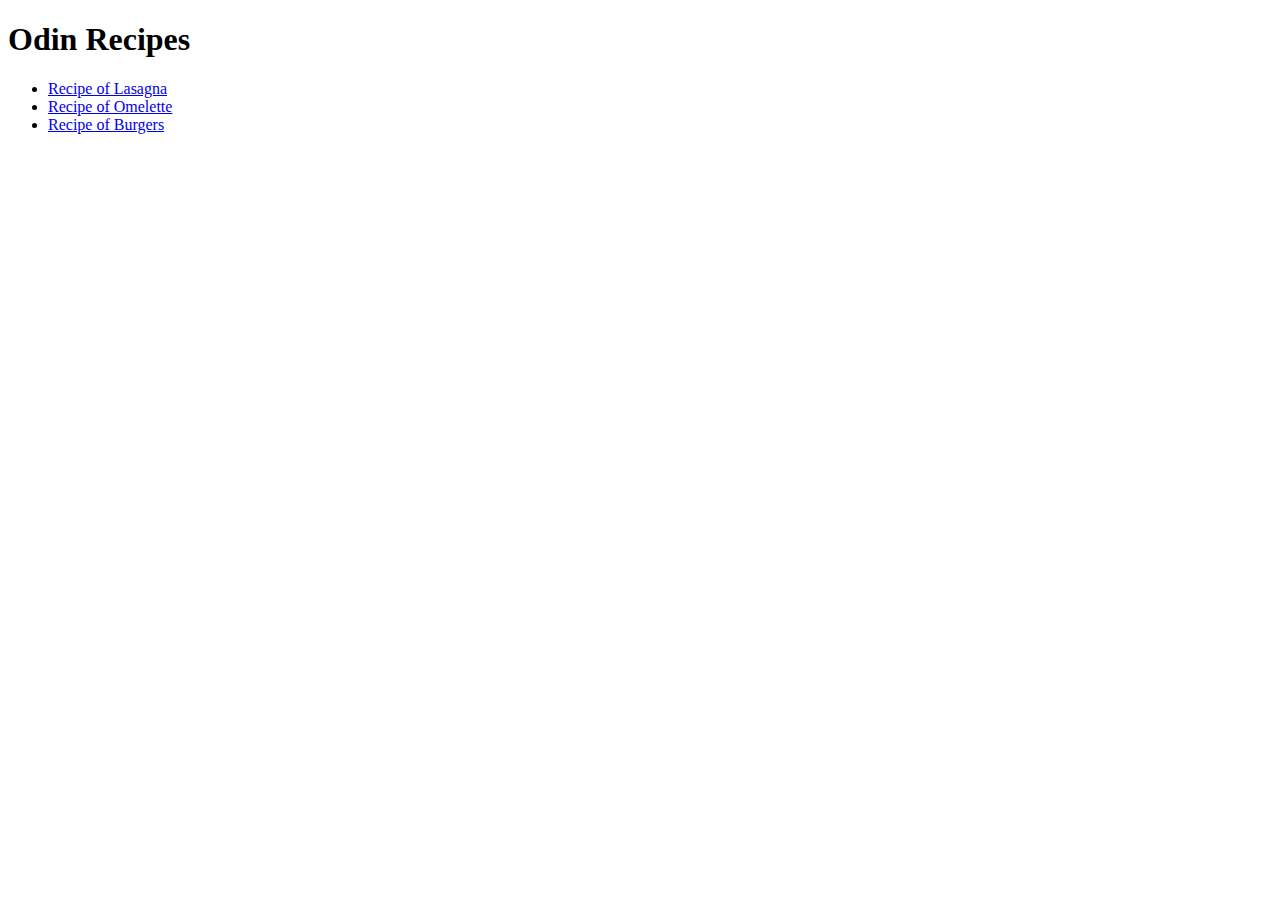
==== index.html @ 9db442c1 "Home Page and Lasagna Page" ====
<!DOCTYPE html>
<html lang="en">
    <head>
        <meta charset="UTF-8">
        <title>Odin Recipes</title>
    </head>

    <body>
        <h1> Odin Recipes</h1>
        <ul>
            <li><a href="recipes/lasagna.html">Recipe of Lasagna</a></li>
            <li><a href="recipes/omelette.html">Recipe of Omelette</a></li>
            <li><a href="recipes/burgers.html">Recipe of Burgers</a></li>
        </ul>
    </body>
</html>
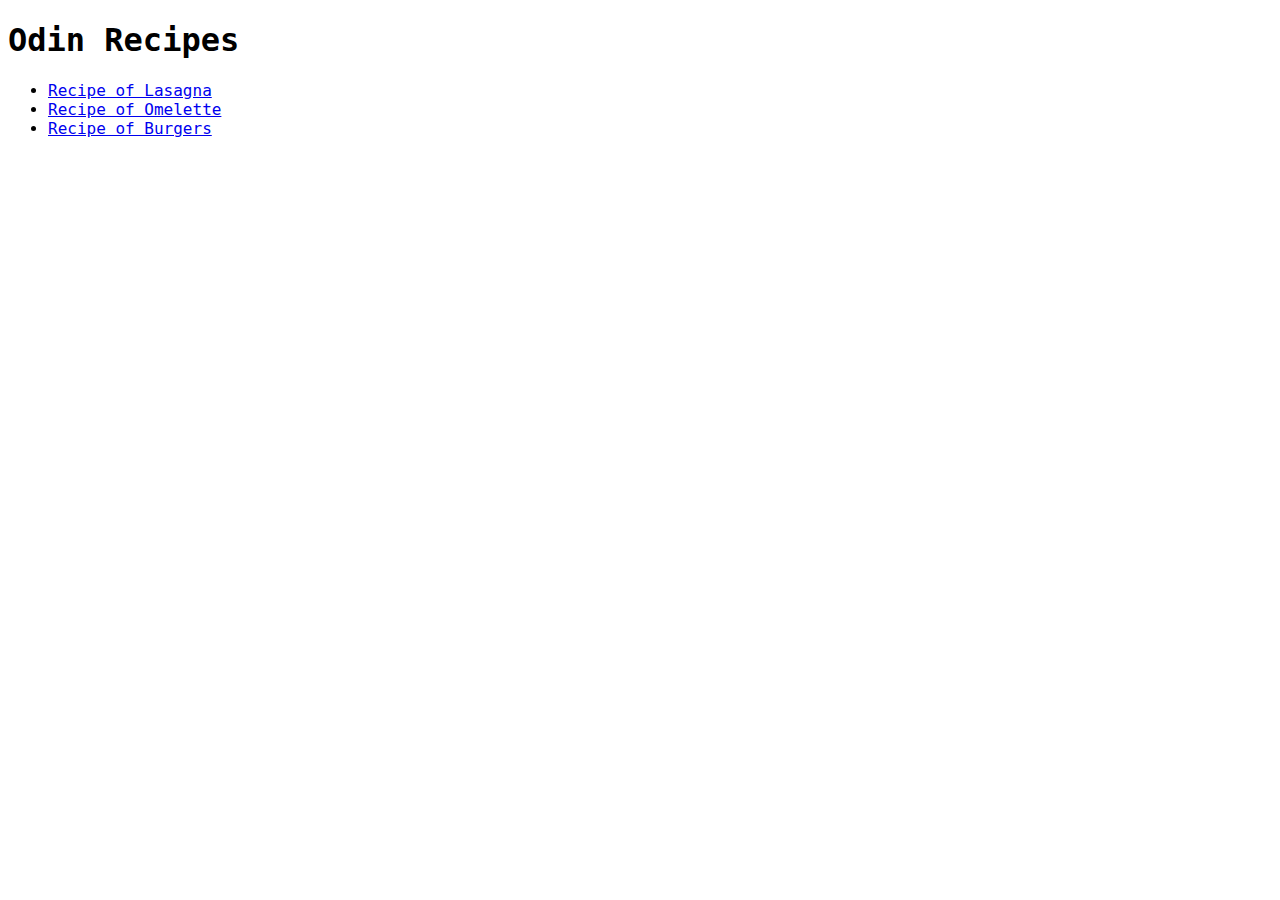
==== commit 1c7df085: "Added a css file for styling the front page" ====
--- a/index.html
+++ b/index.html
@@ -3,6 +3,7 @@
     <head>
         <meta charset="UTF-8">
         <title>Odin Recipes</title>
+        <link rel ="stylesheet" href="style.css">
     </head>
 
     <body>
--- a/style.css
+++ b/style.css
@@ -0,0 +1,3 @@
+* {
+    font-family: "Monaco", monospace;
+}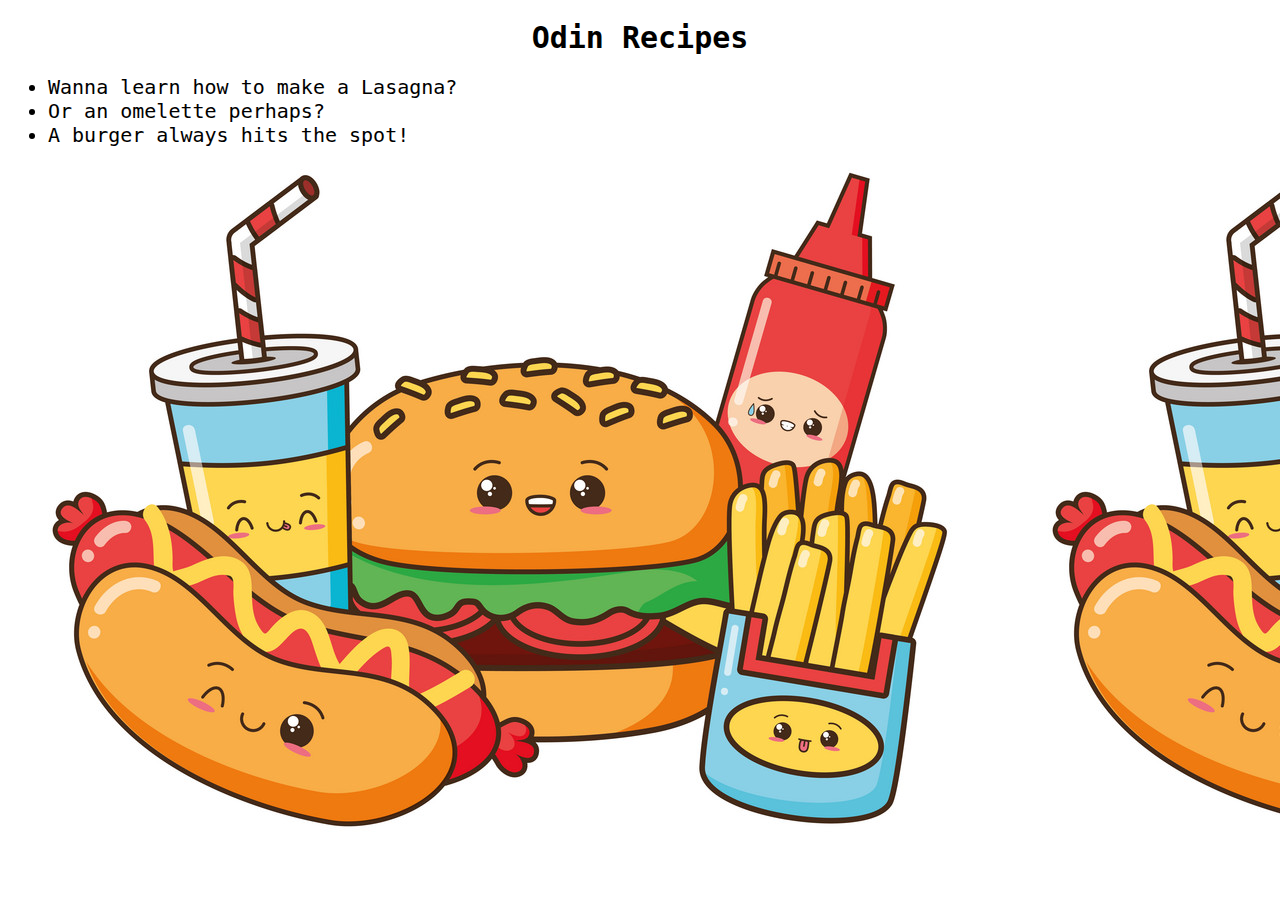
==== commit 84cfbf06: "Edited css file to add styling to the home page Added a background picture Added font styling Added " ====
--- a/index.html
+++ b/index.html
@@ -9,9 +9,9 @@
     <body>
         <h1> Odin Recipes</h1>
         <ul>
-            <li><a href="recipes/lasagna.html">Recipe of Lasagna</a></li>
-            <li><a href="recipes/omelette.html">Recipe of Omelette</a></li>
-            <li><a href="recipes/burgers.html">Recipe of Burgers</a></li>
+            <li><a href="recipes/lasagna.html">Wanna learn how to make a Lasagna?</a></li>
+            <li><a href="recipes/omelette.html">Or an omelette perhaps?</a></li>
+            <li><a href="recipes/burgers.html">A burger always hits the spot!</a></li>
         </ul>
     </body>
 </html>--- a/style.css
+++ b/style.css
@@ -1,3 +1,34 @@
 * {
     font-family: "Monaco", monospace;
+    text-decoration: none;    
+}
+
+body {
+    background-image: url('recipes/img/food-bg.jpg');
+    justify-content: center;
+    align-items: center;
+}
+
+h1{
+    font-size: 30px;
+    text-align: center;
+}
+
+ul{
+    font-size: 20px;
+}
+
+a {
+    color: black;
+    text-decoration: none;
+    position: relative;
+}
+
+a:hover {
+    cursor: pointer;
+}
+
+a:active {
+    box-shadow: none;
+    top: 5px;
 }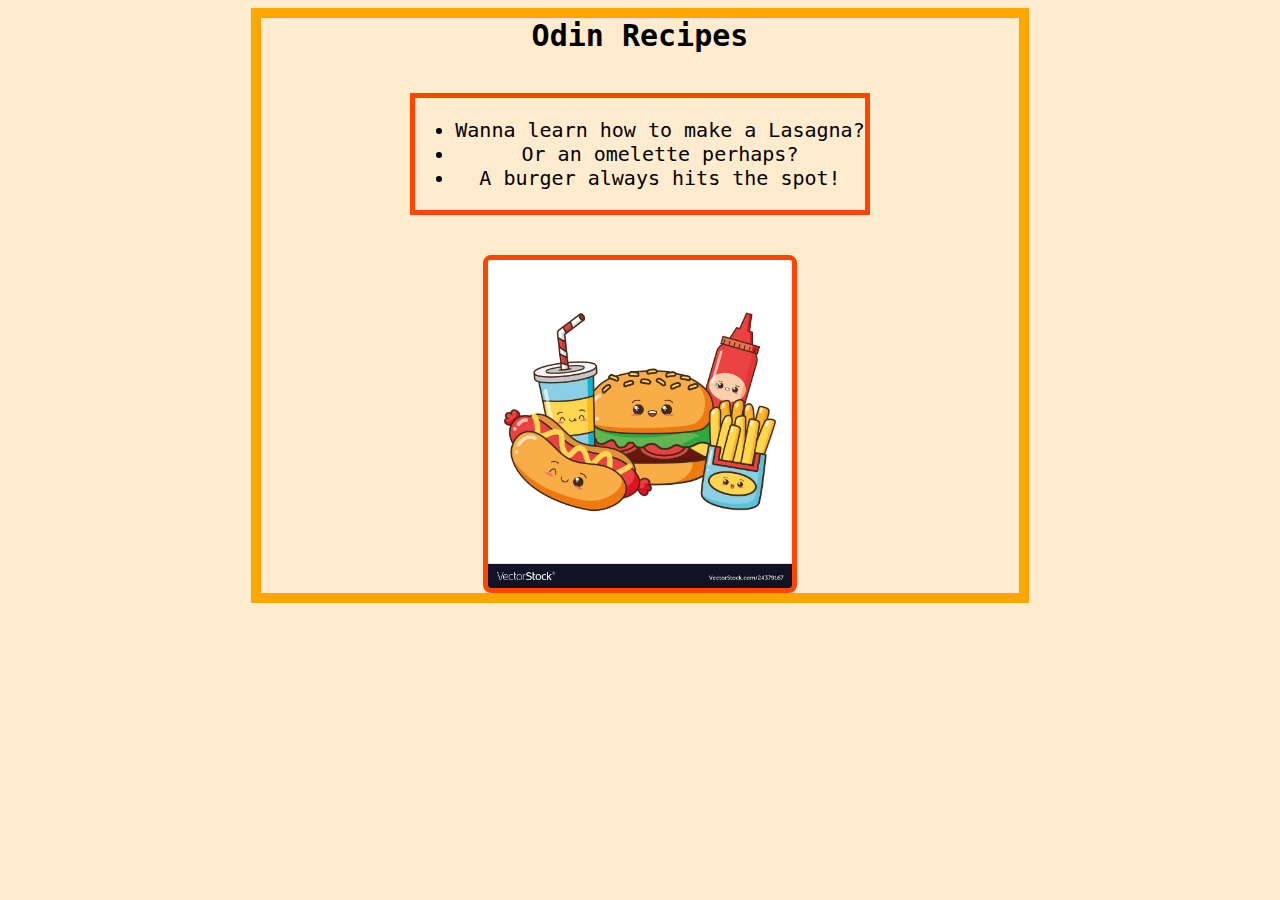
==== commit da6d73de: "Updated Styling for the home, burger, lasagna and omelette pages" ====
--- a/index.html
+++ b/index.html
@@ -7,11 +7,18 @@
     </head>
 
     <body>
-        <h1> Odin Recipes</h1>
-        <ul>
-            <li><a href="recipes/lasagna.html">Wanna learn how to make a Lasagna?</a></li>
-            <li><a href="recipes/omelette.html">Or an omelette perhaps?</a></li>
-            <li><a href="recipes/burgers.html">A burger always hits the spot!</a></li>
-        </ul>
+        <div class="container">
+            <h1> Odin Recipes</h1>
+            <div class="lists">
+                <ul class="recipeList">
+                    <li><a href="recipes/lasagna.html">Wanna learn how to make a Lasagna?</a></li>
+                    <li><a href="recipes/omelette.html">Or an omelette perhaps?</a></li>
+                    <li><a href="recipes/burgers.html">A burger always hits the spot!</a></li>
+                </ul>
+            </div>
+            <div class="picture">
+                <img src="recipes/img/food-bg.jpg" alt="Yummy animated food">
+            </div>    
+        </div>
     </body>
 </html>--- a/style.css
+++ b/style.css
@@ -4,19 +4,33 @@
 }
 
 body {
-    background-image: url('recipes/img/food-bg.jpg');
+    background-color: blanchedalmond;
+    
+}
+
+div.container{
     justify-content: center;
     align-items: center;
+    border: 10px solid orange;
+    width: 60%;
+    margin: auto;
+    text-align: center;
 }
 
 h1{
     font-size: 30px;
     text-align: center;
+    margin: auto;
 }
 
-ul{
+.lists {
     font-size: 20px;
+    list-style-type: disc;
+    border: 5px solid orangered;
+    margin: 40px auto;
+    display: inline-block;
 }
+
 
 a {
     color: black;
@@ -26,9 +40,24 @@
 
 a:hover {
     cursor: pointer;
+    color: orangered;
 }
 
 a:active {
     box-shadow: none;
     top: 5px;
+}
+
+.container.picture {
+    width: 200px;
+    height: 215px;
+}
+
+.picture img {
+    max-width: 40%;
+    height: auto;
+    margin: auto;
+    display: block;
+    border-radius: 8px;
+    border: 5px solid orangered;
 }